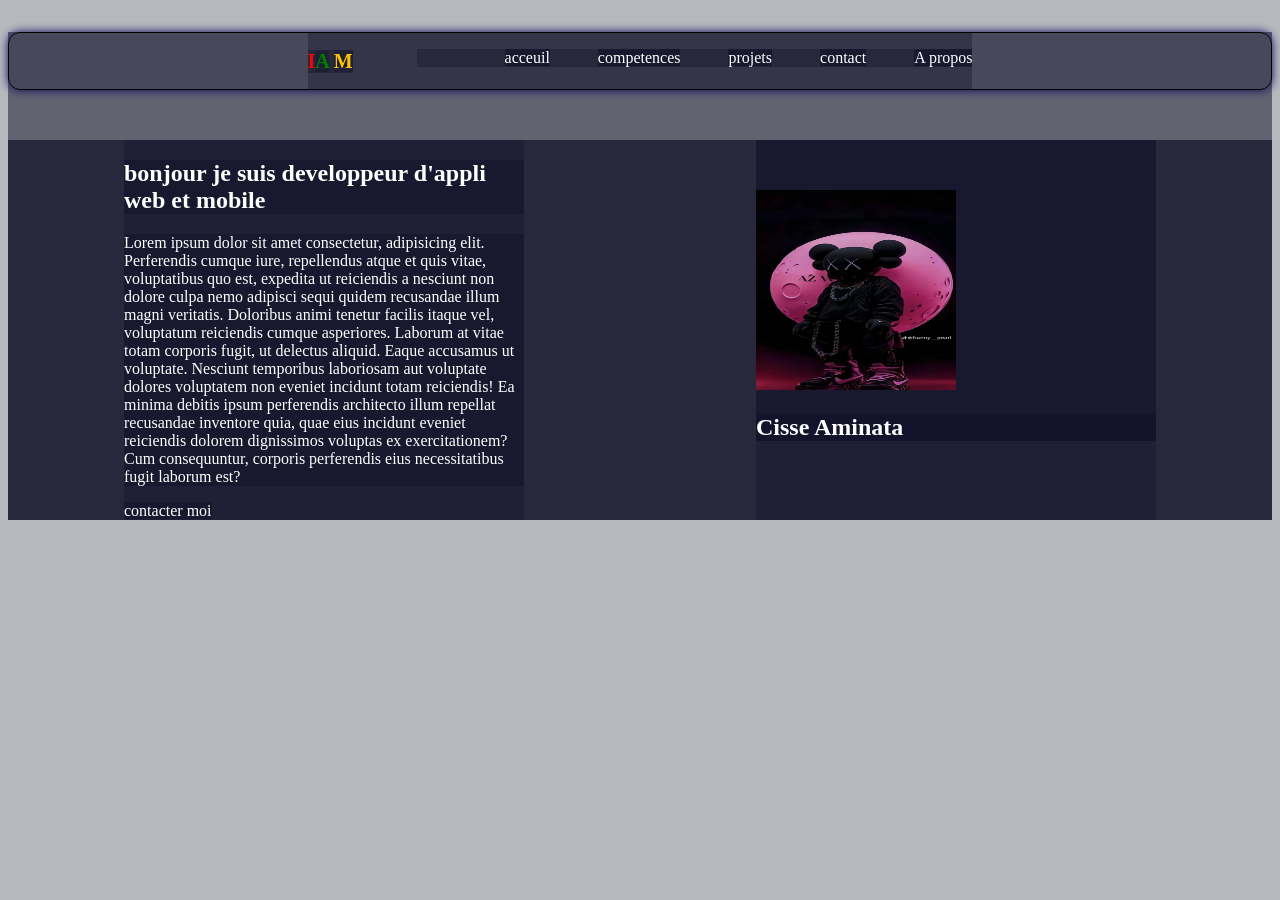
==== src/pages/index.html @ 7a48e1c0 "firt commit" ====
<!DOCTYPE html>
<html lang="en">
<head>
    <meta charset="UTF-8">
    <meta name="viewport" content="width=device-width, initial-scale=1.0">
    <title>portfolio</title>
    <!--link href="https://cdn.jsdelivr.net/npm/bootstrap@6.0.0-alpha.1/dist/css/bootstrap.min.css" rel="stylesheet" integrity="sha384-B/GM4XqrwHnWXNOWMbloTmrYXZg10cakYGmpfsR/bbzQ6JAJI4ihuyADKLnBgrCe" crossorigin="anonymous">
<script type="module" src="https://cdn.jsdelivr.net/npm/bootstrap@6.0.0-alpha.1/dist/js/bootstrap.bundle.min.js" integrity="sha384-1a/pXj49ZQ1aHEmrJ+gMw1otqoVsYwlEnlD8mIfY2TV03r20Y0CN7uqx1tQogjPL" crossorigin="anonymous"></script> -->
<link rel="stylesheet" href=" ../assets/css/style.css">
</head>
<body>
    <header>
       <NAV>
        <div>
          <h1 class="titre">I<span class="span1">A</span> <span2 class="span2">M</span> </h1>
        </div>
        <div>
          <ul>
            <li><a href="">acceuil</a></li>
            <li><a href="">competences</a></li>
            <li><a href="">projets</a></li>
            <li><a href="">contact</a></li>
            <li><a href="">A propos</a></li>
          </ul>
        </div>
       </NAV>
    <header>
      <main>
      <!--hero section-->
      <section class="hero">
        <div style="width: 400px;">
        <h1>bonjour je suis developpeur d'appli web et mobile
        </h1>
        <p>Lorem ipsum dolor sit amet consectetur, adipisicing elit. Perferendis cumque iure, repellendus atque et quis vitae, voluptatibus quo est, expedita ut reiciendis a nesciunt non dolore culpa nemo adipisci sequi quidem recusandae illum magni veritatis. Doloribus animi tenetur facilis itaque vel, voluptatum reiciendis cumque asperiores. Laborum at vitae totam corporis fugit, ut delectus aliquid. Eaque accusamus ut voluptate. Nesciunt temporibus laboriosam aut voluptate dolores voluptatem non eveniet incidunt totam reiciendis! Ea minima debitis ipsum perferendis architecto illum repellat recusandae inventore quia, quae eius incidunt eveniet reiciendis dolorem dignissimos voluptas ex exercitationem? Cum consequuntur, corporis perferendis eius necessitatibus fugit laborum est?
        </p>
        <a href=""class="btn"> contacter moi</a>

      </div>
             
      <!--image-->
      <div style="width: 400px";>
      <div>
      <img src="../assets/css/image/WhatsApp Image 2026-10-15 at 23.00.46.jpeg" alt="logo">
      <h2>Cisse Aminata<h2>
      </div>

      </div>

    </section>
    </main>
  </body>
  </html>
---- src/assets/css/style.css ----
*{
    background-color: rgba(9, 9, 34, 0.288);
    color: white
}
body{
     background-color: rgba(9, 9, 34, 0.288);
    color: white
}
.titre{
    font-size: 20px;
    color: red;
}
.span1{
    color: green;
}
.span2{
    color: rgb(255, 196, 0);
}
nav{
    display: flex;
    justify-content: center;
    border: 1px solid black;
    border-radius: 12px;
    box-shadow: 0px 0px 10px 0px rgb(11, 1, 88);
    margin-top:  2rem;
}

ul{
    display: flex;
    margin-top: 1rem;
    margin-left: 4rem;
}

li{
margin-left: 3rem;
list-style: none;
}
a{
    text-decoration: none;
    font-family: algerian;
    color: white;
}
img{
    height: 200px;
    width: 200px;
    margin-top: 50px;
}
.hero{
    display: flex;
    justify-content: space-around;
    margin-top: 50px;
}
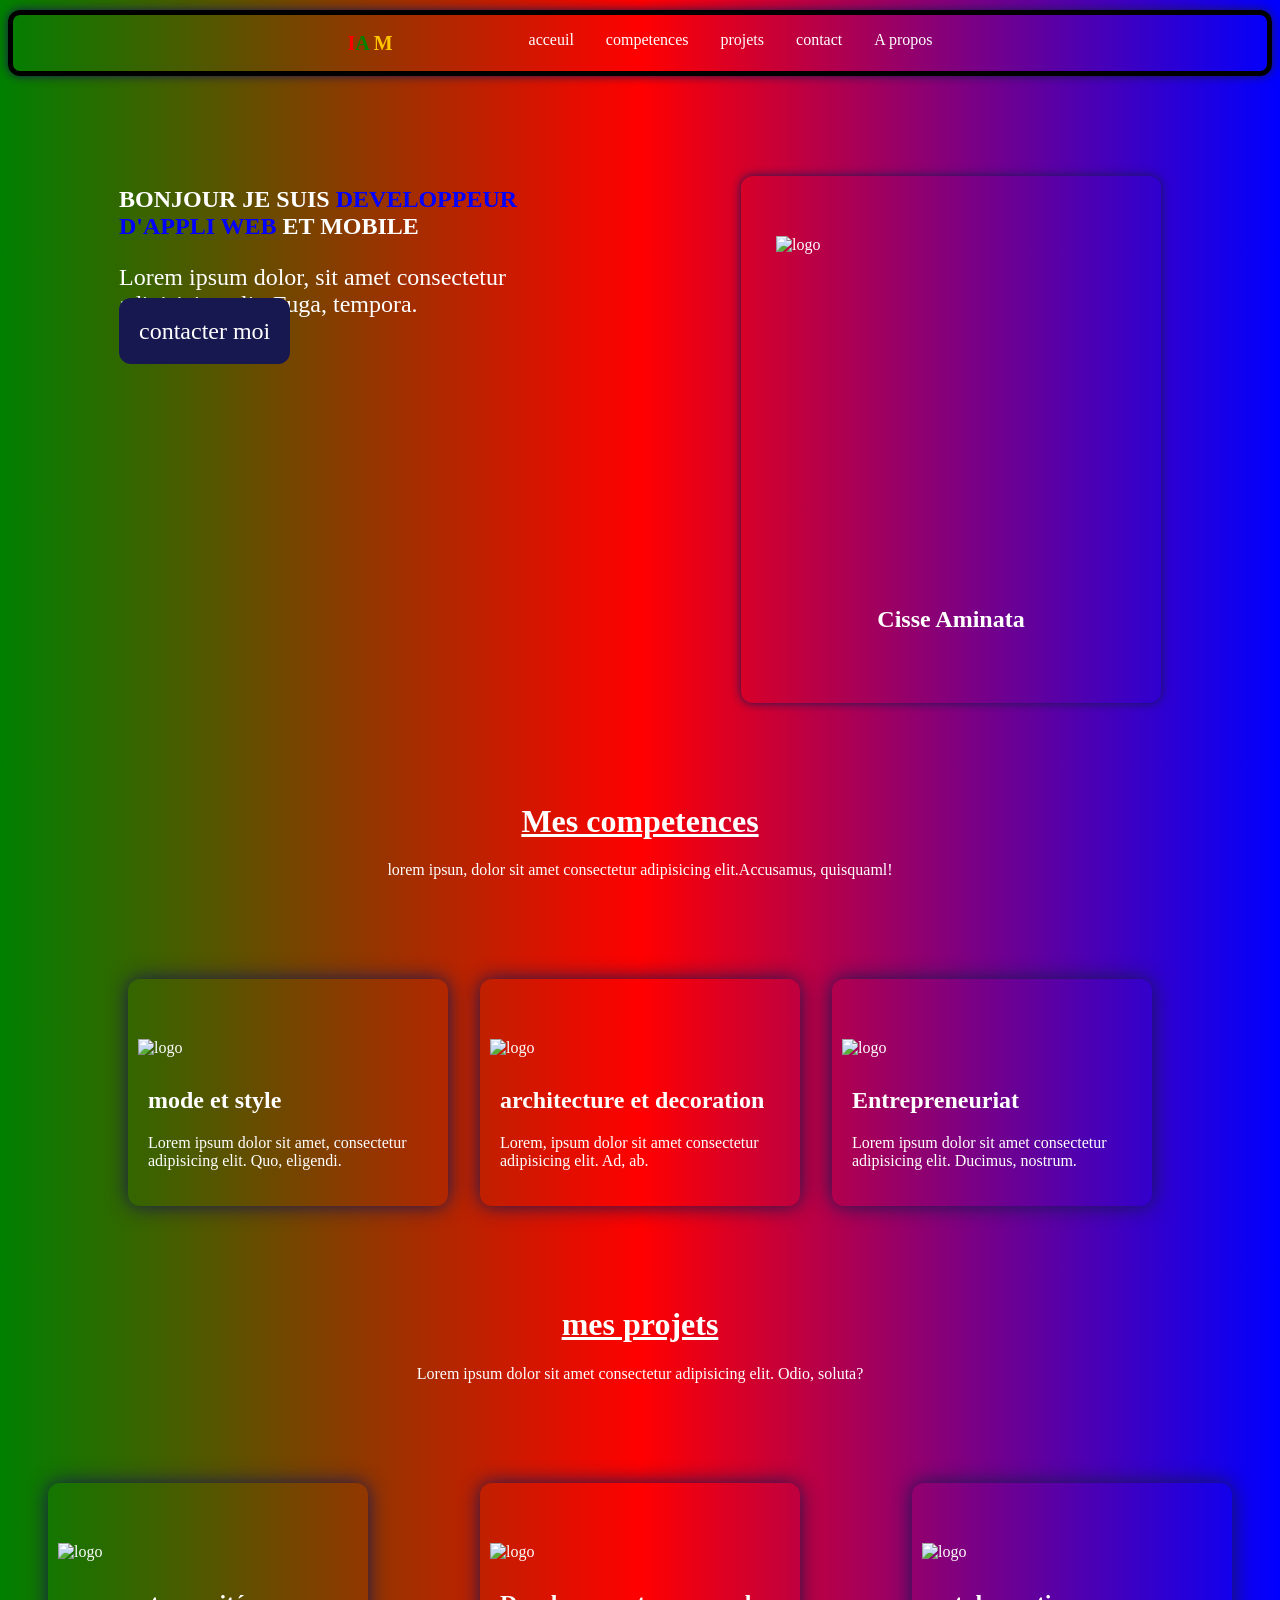
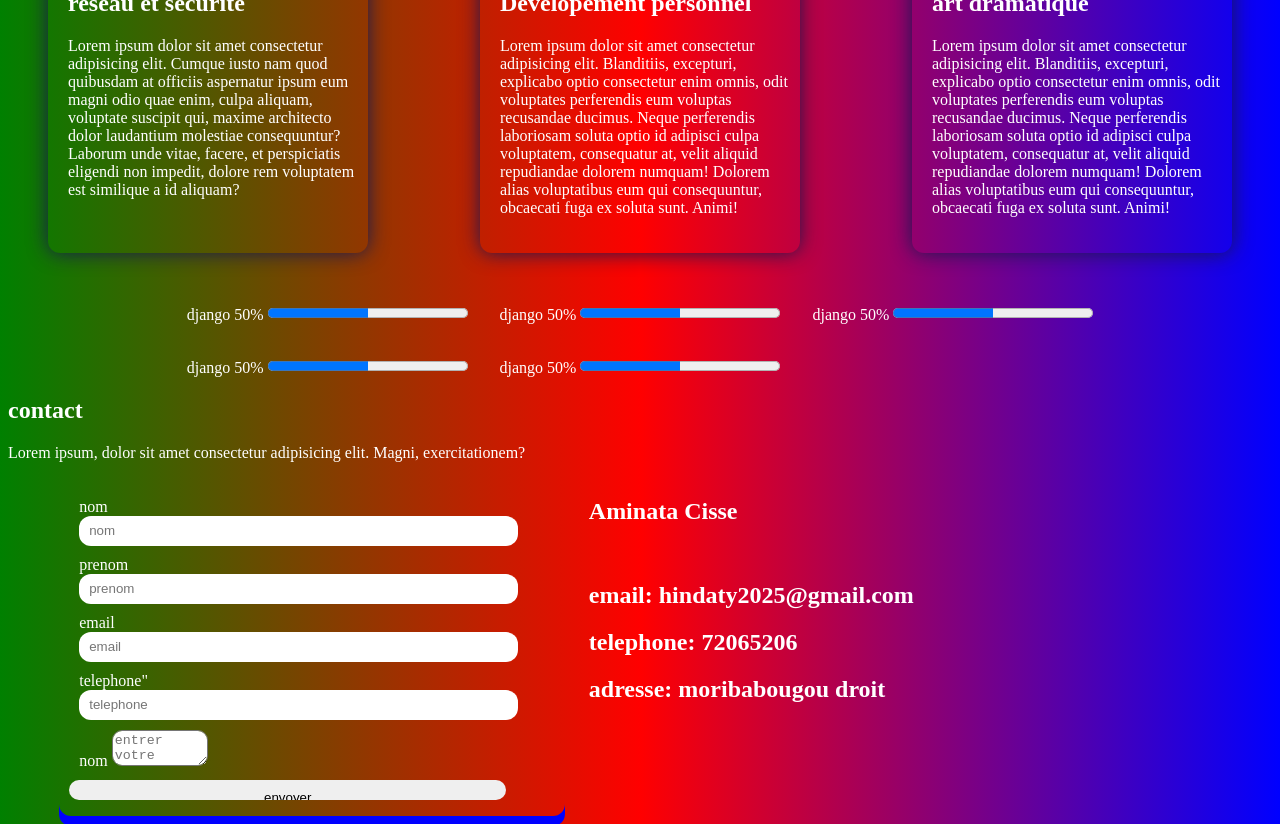
==== commit c87547d9: "mon portfolio" ====
--- a/src/pages/index.html
+++ b/src/pages/index.html
@@ -1,52 +1,239 @@
 <!DOCTYPE html>
 <html lang="en">
+
 <head>
-    <meta charset="UTF-8">
-    <meta name="viewport" content="width=device-width, initial-scale=1.0">
-    <title>portfolio</title>
-    <!--link href="https://cdn.jsdelivr.net/npm/bootstrap@6.0.0-alpha.1/dist/css/bootstrap.min.css" rel="stylesheet" integrity="sha384-B/GM4XqrwHnWXNOWMbloTmrYXZg10cakYGmpfsR/bbzQ6JAJI4ihuyADKLnBgrCe" crossorigin="anonymous">
+  <meta charset="UTF-8">
+  <meta name="viewport" content="width=device-width, initial-scale=1.0">
+  <title>portfolio</title>
+  <!--link href="https://cdn.jsdelivr.net/npm/bootstrap@6.0.0-alpha.1/dist/css/bootstrap.min.css" rel="stylesheet" integrity="sha384-B/GM4XqrwHnWXNOWMbloTmrYXZg10cakYGmpfsR/bbzQ6JAJI4ihuyADKLnBgrCe" crossorigin="anonymous">
 <script type="module" src="https://cdn.jsdelivr.net/npm/bootstrap@6.0.0-alpha.1/dist/js/bootstrap.bundle.min.js" integrity="sha384-1a/pXj49ZQ1aHEmrJ+gMw1otqoVsYwlEnlD8mIfY2TV03r20Y0CN7uqx1tQogjPL" crossorigin="anonymous"></script> -->
-<link rel="stylesheet" href=" ../assets/css/style.css">
+  <link rel="stylesheet" href=" ../assets/css/style.css">
 </head>
+
 <body>
-    <header>
-       <NAV>
-        <div>
-          <h1 class="titre">I<span class="span1">A</span> <span2 class="span2">M</span> </h1>
-        </div>
-        <div>
-          <ul>
-            <li><a href="">acceuil</a></li>
-            <li><a href="">competences</a></li>
-            <li><a href="">projets</a></li>
-            <li><a href="">contact</a></li>
-            <li><a href="">A propos</a></li>
-          </ul>
-        </div>
-       </NAV>
+  <header>
+    <NAV>
+      <div>
+        <h1 class="titre">I<span class="span1">A</span>
+          <span2 class="span2">M</span>
+        </h1>
+      </div>
+      <div>
+        <ul>
+          <li><a href="#hero">acceuil</a></li>
+          <li><a href="#competences">competences</a></li>
+          <li><a href="#projets">projets</a></li>
+          <li><a href="">contact</a></li>
+          <li><a href="">A propos</a></li>
+        </ul>
+      </div>
+    </NAV>
     <header>
       <main>
-      <!--hero section-->
-      <section class="hero">
-        <div style="width: 400px;">
-        <h1>bonjour je suis developpeur d'appli web et mobile
-        </h1>
-        <p>Lorem ipsum dolor sit amet consectetur, adipisicing elit. Perferendis cumque iure, repellendus atque et quis vitae, voluptatibus quo est, expedita ut reiciendis a nesciunt non dolore culpa nemo adipisci sequi quidem recusandae illum magni veritatis. Doloribus animi tenetur facilis itaque vel, voluptatum reiciendis cumque asperiores. Laborum at vitae totam corporis fugit, ut delectus aliquid. Eaque accusamus ut voluptate. Nesciunt temporibus laboriosam aut voluptate dolores voluptatem non eveniet incidunt totam reiciendis! Ea minima debitis ipsum perferendis architecto illum repellat recusandae inventore quia, quae eius incidunt eveniet reiciendis dolorem dignissimos voluptas ex exercitationem? Cum consequuntur, corporis perferendis eius necessitatibus fugit laborum est?
-        </p>
-        <a href=""class="btn"> contacter moi</a>
-
-      </div>
-             
-      <!--image-->
-      <div style="width: 400px";>
-      <div>
-      <img src="../assets/css/image/WhatsApp Image 2026-10-15 at 23.00.46.jpeg" alt="logo">
-      <h2>Cisse Aminata<h2>
-      </div>
-
-      </div>
-
-    </section>
-    </main>
-  </body>
-  </html>+        <!--hero section-->
+        <section id="hero" class="hero">
+          <div style="width: 400px;" class="presentation">
+            <h1 style="margin-top: 10px;">
+              bonjour je suis<span style="color: blue;"> developpeur
+                d'appli web</span> et mobile
+            </h1>
+            <p>Lorem ipsum dolor, sit amet consectetur adipisicing elit. Fuga, tempora.
+              <a href="" class="btn" style="margin-top: 10px;"> contacter moi</a>
+
+          </div>
+
+          <!--image-->
+          <div style="width: 400px;" class="image">
+
+            <div style="display: flex;
+      flex-direction: column;
+
+      align-items: center;">
+              <img src="c:\Users\Aminata\Downloads\1130192469023948106.jpg" alt="logo">
+              <h2>Cisse Aminata<h2>
+            </div>
+
+          </div>
+
+        </section>
+
+        <!--section competences-->
+        <div style="text-align: center; margin-top: 100px;">
+          <h1 style="text-decoration: underline;">Mes competences </h1>
+          <p>lorem ipsun, dolor sit amet consectetur adipisicing elit.Accusamus, quisquaml!</p>
+        </div>
+        <section id="competences" class="competences">
+
+          <div class="container">
+            <div>
+              <img src="c:\Users\Aminata\Downloads\1114289132840274609.jpg" alt="logo">
+            </div>
+            <div style="padding: 10px;">
+              <h1>mode et style</h1>
+              <p>Lorem ipsum dolor sit amet, consectetur adipisicing elit. Quo, eligendi.</p>
+            </div>
+          </div>
+
+          <div class="container">
+            <div>
+              <img
+                src="c:\Users\Aminata\Downloads\A Importância dos Desenhos Arquitetônicos na Prática Profissional_.jpg"
+                alt="logo">
+            </div>
+            <div style="padding: 10px;">
+              <h2> architecture et decoration </h2>
+              <p>Lorem, ipsum dolor sit amet consectetur adipisicing elit. Ad, ab.</p>
+            </div>
+          </div>
+
+          <div class="container">
+            <div>
+              <img src="c:\Users\Aminata\Downloads\1115555770218765769.jpg" alt="logo">
+            </div>
+            <div style="padding: 10px;">
+              <h2> Entrepreneuriat</h2>
+              <p>Lorem ipsum dolor sit amet consectetur adipisicing elit. Ducimus, nostrum.</p>
+            </div>
+          </div>
+
+
+           
+        </section>
+
+        <!--section projets-->
+        <div style="text-align: center;margin-top:100px;">
+          <h1 style="text-decoration: underline;">mes projets </h1>
+          <p>Lorem ipsum dolor sit amet consectetur adipisicing elit. Odio, soluta?</p>
+        </div>
+        <section id="projet" class="projets">
+
+          <div class="container">
+            <div>
+              <image
+                src="c:\Users\Aminata\Downloads\Ordinateur de sécurité réseau de protection et sécurisez votre concept de données_ Criminalité numérique par un pirate anonyme _ Photo Premium.jpg"
+                alt="logo">
+            </div>
+            <div style="padding: 10px;">
+              <h1>reseau et securité</h1>
+              <p>Lorem ipsum dolor sit amet consectetur adipisicing elit. Cumque iusto nam quod quibusdam at officiis
+                aspernatur ipsum eum magni odio quae enim, culpa aliquam, voluptate suscipit qui, maxime architecto
+                dolor laudantium molestiae consequuntur? Laborum unde vitae, facere, et perspiciatis eligendi non
+                impedit, dolore rem voluptatem est similique a id aliquam?</p>
+            </div>
+          </div>
+
+          <div class="container">
+            <div>
+              <image src="c:\Users\Aminata\Downloads\Développement personnel.jpg" alt="logo">
+            </div>
+            <div style="padding: 10px;">
+              <h2> Developement personnel </h2>
+              <p>Lorem ipsum dolor sit amet consectetur adipisicing elit. Blanditiis, excepturi, explicabo optio
+                consectetur enim omnis, odit voluptates perferendis eum voluptas recusandae ducimus. Neque perferendis
+                laboriosam soluta optio id adipisci culpa voluptatem, consequatur at, velit aliquid repudiandae dolorem
+                numquam! Dolorem alias voluptatibus eum qui consequuntur, obcaecati fuga ex soluta sunt. Animi!</p>
+            </div>
+          </div>
+
+          <div class="container">
+            <div>
+              <img src="c:\Users\Aminata\Downloads\1141240361860114922.jpg" alt="logo">
+            </div>
+            <div style="padding: 10px;">
+              <h2>art dramatique</h2>
+              <p>Lorem ipsum dolor sit amet consectetur adipisicing elit. Blanditiis, excepturi, explicabo optio
+                consectetur enim omnis, odit voluptates perferendis eum voluptas recusandae ducimus. Neque perferendis
+                laboriosam soluta optio id adipisci culpa voluptatem, consequatur at, velit aliquid repudiandae dolorem
+                numquam! Dolorem alias voluptatibus eum qui consequuntur, obcaecati fuga ex soluta sunt. Animi!</p>
+            </div>
+          </div>
+
+
+
+        </section>
+
+        <div class="grille-systeme">
+          <div>
+            <label for="django-progress">django 50%</label>
+            <progress id="django-progress" value="50" max="100" style="width: 200px; height: 20px;"></progress>
+          </div>
+
+          <div>
+            <label for="django-progress">django 50%</label>
+            <progress id="django-progress" value="50" max="100" style="width: 200px; height: 20px;"></progress>
+          </div>
+
+          <div>
+            <label for="django-progress">django 50%</label>
+            <progress id="django-progress" value="50" max="100" style="width: 200px; height: 20px;"></progress>
+          </div>
+
+          <div>
+            <label for="django-progress">django 50%</label>
+            <progress id="django-progress" value="50" max="100" style="width: 200px; height: 20px;"></progress>
+          </div>
+
+          <div>
+            <label for="django-progress">django 50%</label>
+            <progress id="django-progress" value="50" max="100" style="width: 200px; height: 20px;"></progress>
+          </div>
+        </div>
+
+        
+
+        <!--<div class="animer"></div> 
+
+     <div class="element"></div>
+
+     <div class="kenburns-top"></div >-->
+
+      <section>
+        <div>
+        <h1>contact</h1>
+        <p>Lorem ipsum, dolor sit amet consectetur adipisicing elit. Magni, exercitationem?</p>
+         </div>
+         <div class="contact">
+          <div class="formulaire">
+            <form>
+              <div>
+                <label for="nom">nom</label>
+                <input class="input" id="nom"type="nom" placeholder="nom">
+              </div>
+               
+              <div>
+                <label for="prenom">prenom</label>
+                <input class="input" id="prenom"type="prenom" placeholder="prenom">
+              </div>
+
+              <div>
+                <label for="email">email</label>
+                <input  class="input" id="email"type="email" placeholder="email">
+              </div>
+
+              <div>
+                <label for="telephone">telephone"</label>
+                <input  class="input" id="telephone"type="number" placeholder="telephone">
+              </div>
+               <div>
+                <label for="nom">nom</label>
+                <textarea name=""id="" placeholder="entrer votre message"></textarea>
+              </div>  
+               <input type="submit" value="envoyer">
+            </form>
+
+          </div> 
+          <div>
+            <h1>Aminata Cisse</h1> <br>
+            <h2>email: hindaty2025@gmail.com</h2>
+            <h2>telephone: 72065206</h2>
+            <h2>adresse: moribabougou droit</h2>
+            
+          </div>
+
+         </div>
+        
+      </section>
+      </main>
+</body>
+
+</html>
--- a/src/assets/css/style.css
+++ b/src/assets/css/style.css
@@ -1,52 +1,340 @@
-*{
-    background-color: rgba(9, 9, 34, 0.288);
+body {
+    background-color: rgb(24, 24, 81);
     color: white
 }
-body{
-     background-color: rgba(9, 9, 34, 0.288);
-    color: white
-}
-.titre{
+
+body {
+    background: linear-gradient(to left, blue, red, green);
+    color: white;
+    animation-name: backgroundAnimation;
+    animation-duration: 3s;
+    animation-iteration-count:infinite ;
+} 
+
+@keyframes backgroundAnimation {
+ from{
+
+ } 
+ to {
+   background: linear-gradient(to left, blue, red, green); 
+ }
+}
+
+
+.titre {
     font-size: 20px;
     color: red;
 }
-.span1{
+
+.span1 {
     color: green;
 }
-.span2{
+
+.span2 {
     color: rgb(255, 196, 0);
 }
-nav{
+
+nav {
     display: flex;
     justify-content: center;
-    border: 1px solid black;
-    border-radius: 12px;
-    box-shadow: 0px 0px 10px 0px rgb(11, 1, 88);
-    margin-top:  2rem;
-}
-
-ul{
+    border: 5px solid black;
+    border-radius: 12px;
+    box-shadow: 0px 0px 10px 0px rgb(24, 24, 81);
+    margin-top: 10px;
+}
+
+ul {
     display: flex;
     margin-top: 1rem;
     margin-left: 4rem;
 }
 
-li{
-margin-left: 3rem;
-list-style: none;
-}
-a{
+ul li {
+    margin-left: 2rem;
+    list-style: none;
+}
+
+a {
     text-decoration: none;
     font-family: algerian;
     color: white;
 }
-img{
-    height: 200px;
-    width: 200px;
+
+img {
+    height: 350px;
+    width: 350px;
     margin-top: 50px;
 }
-.hero{
+
+.hero {
     display: flex;
     justify-content: space-around;
+    margin-top: 100px;
+}
+
+.hero h1 {
+    font-style: normal;
+    text-transform: uppercase;
+    font-size: 1.5rem;
+}
+
+.hero p {
+    font-size: 1.5rem;
+}
+
+
+.btn {
+
+    background-color: rgb(24, 24, 81);
+    padding: 20px;
+    border-radius: 12px;
+
+}
+
+.image {
+    box-shadow: 0px 0px 10px 0px rgb(24, 24, 81);
+    border-radius: 12px;
+    padding: 10px;
+}
+
+.competences {
+    margin-top: 100px;
+    display: grid;
+    grid-template-columns: auto auto auto;
+    justify-content: center;
+    gap: 2rem;
+}
+
+.container {
+    width: 100px;
+    border-radius: 12px;
+    box-shadow: 0px 0px 20px 0px rgb(24, 24, 81);
+    padding: 10px;
+    /*  animation:  animercontainer 4s infinite ; */
+    animation-name: animercontainer;
+    animation-duration: 4s;
+    animation-iteration-count: infinite;
+}
+
+.container:hover {
+    box-shadow: 0px 0px 20px 10px rgb(69, 134, 209);
+    transform: scale(1.05);
+
+}
+
+@keyframes animercontainer {
+    from {
+        margin-top: 0px;
+        background: red;
+    }
+
+    to {
+        margin-top: 200px;
+        background-color: blue;
+    }
+}
+
+
+.animer {
+    width: 300px;
+    height: 100px;
+    background-color: #fff;
+    margin-top: 200px;
+    animation-name: boxAnimation;
+    animation-duration: 4s;
+    animation-iteration-count: infinite;
+}
+
+@keyframes boxAnimation {
+    0% {
+        margin-top: 0px;
+        margin-left: 0px;
+        background-color: white;
+    }
+
+    25% {
+        margin-top: 0px;
+        margin-left: 250px;
+        background-color: green;
+    }
+
+    50% {
+        margin-top: 200px;
+        margin-left: 250px;
+        background-color: orange;
+    }
+
+    75% {
+        margin-top: 200px;
+        margin-left: 0px;
+        background-color: red;
+    }
+
+    100% {
+        margin-top: 0px;
+        margin-left: 0px;
+        background-color: white;
+    }
+
+}
+
+
+@keyframes swingAnimation {
+    0% {
+        transform: rotate(0deg);
+    }
+
+    20% {
+        transform: rotate(15deg);
+    }
+
+    40% {
+        transform: rotate(-10deg);
+    }
+
+    60% {
+        transform: rotate(5deg);
+    }
+
+    80% {
+        transform: rotate(-5deg);
+    }
+
+    100% {
+        transform: rotate(0deg);
+    }
+}
+
+.element {
+    width: 100px;
+    height: 100px;
+    background-color: blue;
+    animation-name: swingAnimation;
+    animation-duration: 3s;
+    animation-timing-function: ease-in-out;
+    animation-iteration-count: infinite;
+    animation-direction: normal;
+    animation-fill-mode: both;
+}
+
+.kenburns-top {
+    margin: auto;
+    width: 400%;
+    height: 400px;
+    background: url(image/WhatsApp\ Image\ 2026-10-15\ at\ 23.00.46.jpeg);
+    background-repeat: no-repeat;
+    background-position: center;
+    background-size: cover;
+    -webkit-animation: kenburns-top 5s ease-out infinite both;
+    animation: kenburns-top 5s ease-out infinite both;
+}
+
+/* ----------------------------------------------
+ * Generated by Animista on 2026-10-21 11:47:38
+ * Licensed under FreeBSD License.
+ * See http://animista.net/license for more info. 
+ * w: http://animista.net, t: @cssanimista
+ * ---------------------------------------------- */
+
+/**
+ * ----------------------------------------
+ * animation kenburns-top
+ * ----------------------------------------
+ */
+@-webkit-keyframes kenburns-top {
+    0% {
+        -webkit-transform: scale(1) translateY(0);
+        transform: scale(1) translateY(0);
+        -webkit-transform-origin: 50% 16%;
+        transform-origin: 50% 16%;
+    }
+
+    100% {
+        -webkit-transform: scale(1.25) translateY(-15px);
+        transform: scale(1.25) translateY(-15px);
+        -webkit-transform-origin: top;
+        transform-origin: top;
+    }
+}
+
+@keyframes kenburns-top {
+    0% {
+        -webkit-transform: scale(1) translateY(0);
+        transform: scale(1) translateY(0);
+        -webkit-transform-origin: 50% 16%;
+        transform-origin: 50% 16%;
+    }
+
+    100% {
+        -webkit-transform: scale(1.25) translateY(-15px);
+        transform: scale(1.25) translateY(-15px);
+        -webkit-transform-origin: top;
+        transform-origin: top;
+    }
+}
+
+
+.grille-systeme {
+    display: grid;
+    grid-template-columns: auto auto auto;
+    justify-content: center;
+    gap: 2rem;
     margin-top: 50px;
+}
+
+.projets {
+    margin-top: 100px;
+    display: grid;
+    grid-template-columns: auto auto auto;
+    gap: 7rem;
+    justify-content: center
+}
+
+.container {
+    width: 300px;
+    border-radius: 12px;
+    box-shadow: 0px 0px 10px 0px rgb(300 200 10 0, 900);
+    padding: 10px;
+
+}
+
+.container div {
+    width: 100%;
+}
+
+.container div img {
+    width: 100%;
+}
+
+
+.contact{
+    display: grid;
+    grid-template-columns: 40% 50%;
+    gap: 1.5rem;
+    justify-content: center;
+}
+
+.formulaire{
+  box-shadow: 0px 10px 0px blue;  
+  border-radius: 12px;
+  padding: 10px;
+}
+.formulaire div{
+    margin: 10px;
+    margin-bottom: 10px;
+
+}
+.formulaire input{
+    border: none;
+    border-radius: 12px;
+    width: 90%;
+    height: 10px;
+    padding: 10px;
+ }
+ .formulaire input:hover{
+    box-shadow: 0px 0px 20px 10px rgb(69, 134, 209); ;
+}
+.formulaire textarea{
+    width: 90px;
+    border-radius: 10px;
 }
